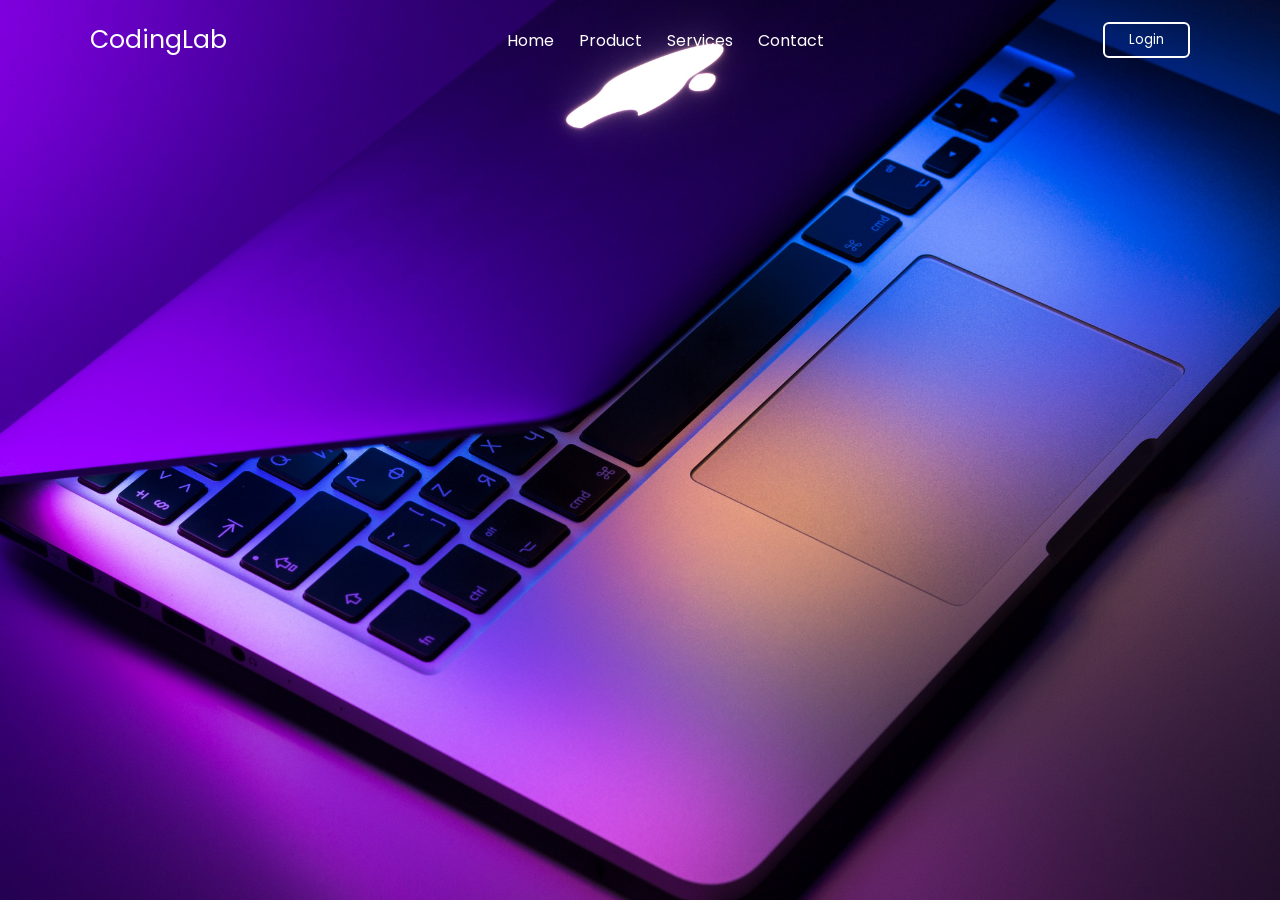
==== login/index.html @ eb07cb20 "Update index.html" ====
<!DOCTYPE html>
<!-- Coding by CodingLab || www.codinglabweb.com -->
<html lang="en">
  <head>
    <meta charset="UTF-8" />
    <meta http-equiv="X-UA-Compatible" content="IE=edge" />
    <meta name="viewport" content="width=device-width, initial-scale=1.0" />
    <title>Website with Login & Registration Form</title>
    <link rel="stylesheet" href="style.css" />
    <!-- Unicons -->
    <link rel="stylesheet" href="https://unicons.iconscout.com/release/v4.0.0/css/line.css" />
  </head>
  <body>
    <!-- Header -->
    <header class="header">
      <nav class="nav">
        <a href="#" class="nav_logo">CodingLab</a>

        <ul class="nav_items">
          <li class="nav_item">
            <a href="#" class="nav_link">Home</a>
            <a href="#" class="nav_link">Product</a>
            <a href="#" class="nav_link">Services</a>
            <a href="#" class="nav_link">Contact</a>
          </li>
        </ul>

        <button class="button" id="form-open">Login</button>
      </nav>
    </header>

    <!-- Home -->
    <section class="home">
      <div class="form_container">
        <i class="uil uil-times form_close"></i>
        <!-- Login From -->
        <div class="form login_form">
          <form action="#">
            <h2>Login</h2>

            <div class="input_box">
              <input type="email" placeholder="Enter your email" required />
              <i class="uil uil-envelope-alt email"></i>
            </div>
            <div class="input_box">
              <input type="password" placeholder="Enter your password" required />
              <i class="uil uil-lock password"></i>
              <i class="uil uil-eye-slash pw_hide"></i>
            </div>

            <div class="option_field">
              <span class="checkbox">
                <input type="checkbox" id="check" />
                <label for="check">Remember me</label>
              </span>
              <a href="#" class="forgot_pw">Forgot password?</a>
            </div>

            <button class="button">Login Now</button>

            <div class="login_signup">Don't have an account? <a href="#" id="signup">Signup</a></div>
          </form>
        </div>

        <!-- Signup From -->
        <div class="form signup_form">
          <form action="#">
            <h2>Signup</h2>

            <div class="input_box">
              <input type="email" placeholder="Enter your email" required />
              <i class="uil uil-envelope-alt email"></i>
            </div>
            <div class="input_box">
              <input type="password" placeholder="Create password" required />
              <i class="uil uil-lock password"></i>
              <i class="uil uil-eye-slash pw_hide"></i>
            </div>
            <div class="input_box">
              <input type="password" placeholder="Confirm password" required />
              <i class="uil uil-lock password"></i>
              <i class="uil uil-eye-slash pw_hide"></i>
            </div>

            <button class="button">Signup Now</button>

            <div class="login_signup">Already have an account? <a href="#" id="login">Login</a></div>
          </form>
        </div>
      </div>
    </section>

    <script src="js/login.js"></script>
  </body>
</html>
---- login/style.css ----
/* Import Google font - Poppins */
@import url("https://fonts.googleapis.com/css2?family=Poppins:wght@200;300;400;500;600;700&display=swap");
* {
  margin: 0;
  padding: 0;
  box-sizing: border-box;
  font-family: "Poppins", sans-serif;
}
a {
  text-decoration: none;
}
.header {
  position: fixed;
  height: 80px;
  width: 100%;
  z-index: 100;
  padding: 0 20px;
}
.nav {
  max-width: 1100px;
  width: 100%;
  margin: 0 auto;
}
.nav,
.nav_item {
  display: flex;
  height: 100%;
  align-items: center;
  justify-content: space-between;
}
.nav_logo,
.nav_link,
.button {
  color: #fff;
}
.nav_logo {
  font-size: 25px;
}
.nav_item {
  column-gap: 25px;
}
.nav_link:hover {
  color: #d9d9d9;
}
.button {
  padding: 6px 24px;
  border: 2px solid #fff;
  background: transparent;
  border-radius: 6px;
  cursor: pointer;
}
.button:active {
  transform: scale(0.98);
}

/* Home */
.home {
  position: relative;
  height: 100vh;
  width: 100%;
  background-image: url("bg.jpg");
  background-size: cover;
  background-position: center;
}
.home::before {
  content: "";
  position: absolute;
  height: 100%;
  width: 100%;
  background-color: rgba(0, 0, 0, 0.6);
  z-index: 100;
  opacity: 0;
  pointer-events: none;
  transition: all 0.5s ease-out;
}
.home.show::before {
  opacity: 1;
  pointer-events: auto;
}
/* From */
.form_container {
  position: fixed;
  max-width: 320px;
  width: 100%;
  top: 50%;
  left: 50%;
  transform: translate(-50%, -50%) scale(1.2);
  z-index: 101;
  background: #fff;
  padding: 25px;
  border-radius: 12px;
  box-shadow: rgba(0, 0, 0, 0.1);
  opacity: 0;
  pointer-events: none;
  transition: all 0.4s ease-out;
}
.home.show .form_container {
  opacity: 1;
  pointer-events: auto;
  transform: translate(-50%, -50%) scale(1);
}
.signup_form {
  display: none;
}
.form_container.active .signup_form {
  display: block;
}
.form_container.active .login_form {
  display: none;
}
.form_close {
  position: absolute;
  top: 10px;
  right: 20px;
  color: #0b0217;
  font-size: 22px;
  opacity: 0.7;
  cursor: pointer;
}
.form_container h2 {
  font-size: 22px;
  color: #0b0217;
  text-align: center;
}
.input_box {
  position: relative;
  margin-top: 30px;
  width: 100%;
  height: 40px;
}
.input_box input {
  height: 100%;
  width: 100%;
  border: none;
  outline: none;
  padding: 0 30px;
  color: #333;
  transition: all 0.2s ease;
  border-bottom: 1.5px solid #aaaaaa;
}
.input_box input:focus {
  border-color: #7d2ae8;
}
.input_box i {
  position: absolute;
  top: 50%;
  transform: translateY(-50%);
  font-size: 20px;
  color: #707070;
}
.input_box i.email,
.input_box i.password {
  left: 0;
}
.input_box input:focus ~ i.email,
.input_box input:focus ~ i.password {
  color: #7d2ae8;
}
.input_box i.pw_hide {
  right: 0;
  font-size: 18px;
  cursor: pointer;
}
.option_field {
  margin-top: 14px;
  display: flex;
  align-items: center;
  justify-content: space-between;
}
.form_container a {
  color: #7d2ae8;
  font-size: 12px;
}
.form_container a:hover {
  text-decoration: underline;
}
.checkbox {
  display: flex;
  column-gap: 8px;
  white-space: nowrap;
}
.checkbox input {
  accent-color: #7d2ae8;
}
.checkbox label {
  font-size: 12px;
  cursor: pointer;
  user-select: none;
  color: #0b0217;
}
.form_container .button {
  background: #7d2ae8;
  margin-top: 30px;
  width: 100%;
  padding: 10px 0;
  border-radius: 10px;
}
.login_signup {
  font-size: 12px;
  text-align: center;
  margin-top: 15px;
}
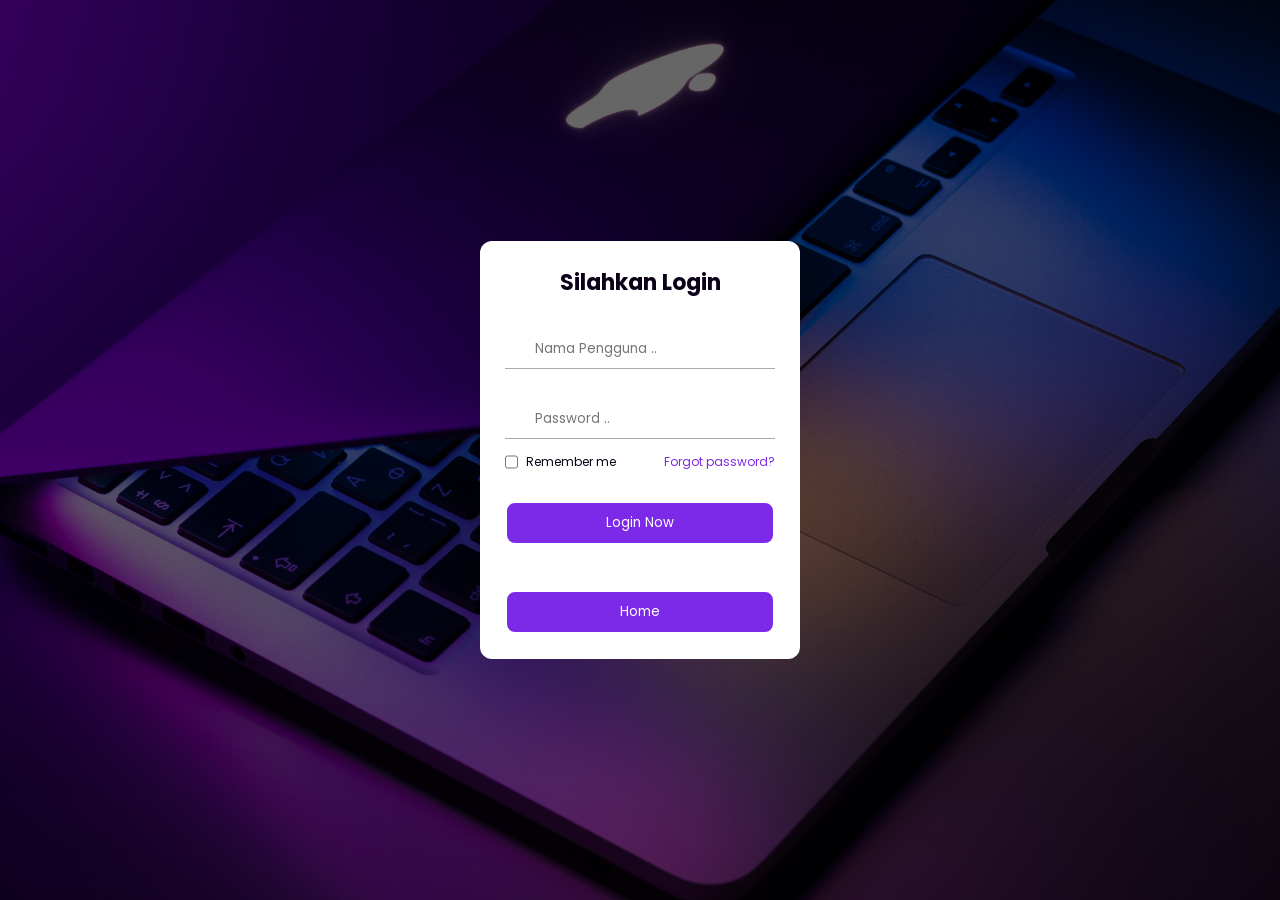
==== commit 4d4162a6: "Update index.html" ====
--- a/login/index.html
+++ b/login/index.html
@@ -1,49 +1,31 @@
 <!DOCTYPE html>
-<!-- Coding by CodingLab || www.codinglabweb.com -->
 <html lang="en">
   <head>
     <meta charset="UTF-8" />
     <meta http-equiv="X-UA-Compatible" content="IE=edge" />
     <meta name="viewport" content="width=device-width, initial-scale=1.0" />
-    <title>Website with Login & Registration Form</title>
+    <title>Login Page</title>
     <link rel="stylesheet" href="style.css" />
-    <!-- Unicons -->
     <link rel="stylesheet" href="https://unicons.iconscout.com/release/v4.0.0/css/line.css" />
   </head>
   <body>
-    <!-- Header -->
-    <header class="header">
-      <nav class="nav">
-        <a href="#" class="nav_logo">CodingLab</a>
 
-        <ul class="nav_items">
-          <li class="nav_item">
-            <a href="#" class="nav_link">Home</a>
-            <a href="#" class="nav_link">Product</a>
-            <a href="#" class="nav_link">Services</a>
-            <a href="#" class="nav_link">Contact</a>
-          </li>
-        </ul>
-
-        <button class="button" id="form-open">Login</button>
-      </nav>
-    </header>
-
-    <!-- Home -->
-    <section class="home">
+    <section class="home show">
       <div class="form_container">
+        
         <i class="uil uil-times form_close"></i>
-        <!-- Login From -->
+        
         <div class="form login_form">
-          <form action="#">
-            <h2>Login</h2>
+          <form id="loginForm">
+            <h2>Silahkan Login</h2>
 
             <div class="input_box">
-              <input type="email" placeholder="Enter your email" required />
+              <input type="text" id="username" placeholder="Nama Pengguna .." required="required">
               <i class="uil uil-envelope-alt email"></i>
             </div>
+            
             <div class="input_box">
-              <input type="password" placeholder="Enter your password" required />
+              <input type="password" id="password" placeholder="Password .." required="required">
               <i class="uil uil-lock password"></i>
               <i class="uil uil-eye-slash pw_hide"></i>
             </div>
@@ -56,38 +38,17 @@
               <a href="#" class="forgot_pw">Forgot password?</a>
             </div>
 
-            <button class="button">Login Now</button>
-
-            <div class="login_signup">Don't have an account? <a href="#" id="signup">Signup</a></div>
+            <button type="submit" class="button">Login Now</button>
+            
+            <div style="margin-top: 15px; text-align: center;">
+              <button type="button" class="button" onclick="location.href='../index.html';">Home</button>
+            </div>
+            
+            <div id="alertBox" class="alert" style="display:none;"></div>
           </form>
         </div>
 
-        <!-- Signup From -->
-        <div class="form signup_form">
-          <form action="#">
-            <h2>Signup</h2>
-
-            <div class="input_box">
-              <input type="email" placeholder="Enter your email" required />
-              <i class="uil uil-envelope-alt email"></i>
-            </div>
-            <div class="input_box">
-              <input type="password" placeholder="Create password" required />
-              <i class="uil uil-lock password"></i>
-              <i class="uil uil-eye-slash pw_hide"></i>
-            </div>
-            <div class="input_box">
-              <input type="password" placeholder="Confirm password" required />
-              <i class="uil uil-lock password"></i>
-              <i class="uil uil-eye-slash pw_hide"></i>
-            </div>
-
-            <button class="button">Signup Now</button>
-
-            <div class="login_signup">Already have an account? <a href="#" id="login">Login</a></div>
-          </form>
-        </div>
-      </div>
+      </div> 
     </section>
 
     <script src="js/login.js"></script>
--- a/login/style.css
+++ b/login/style.css
@@ -200,3 +200,16 @@
   text-align: center;
   margin-top: 15px;
 }
+#message{
+    background: #ff4e4e;
+    color: white;
+    text-align: center;
+    margin-top: 20px;
+}
+#alertBox{
+    position: fixed;
+    top: 20px;
+    left: 50%;
+    transform: translateX(-50%);
+    z-index: 999;
+}
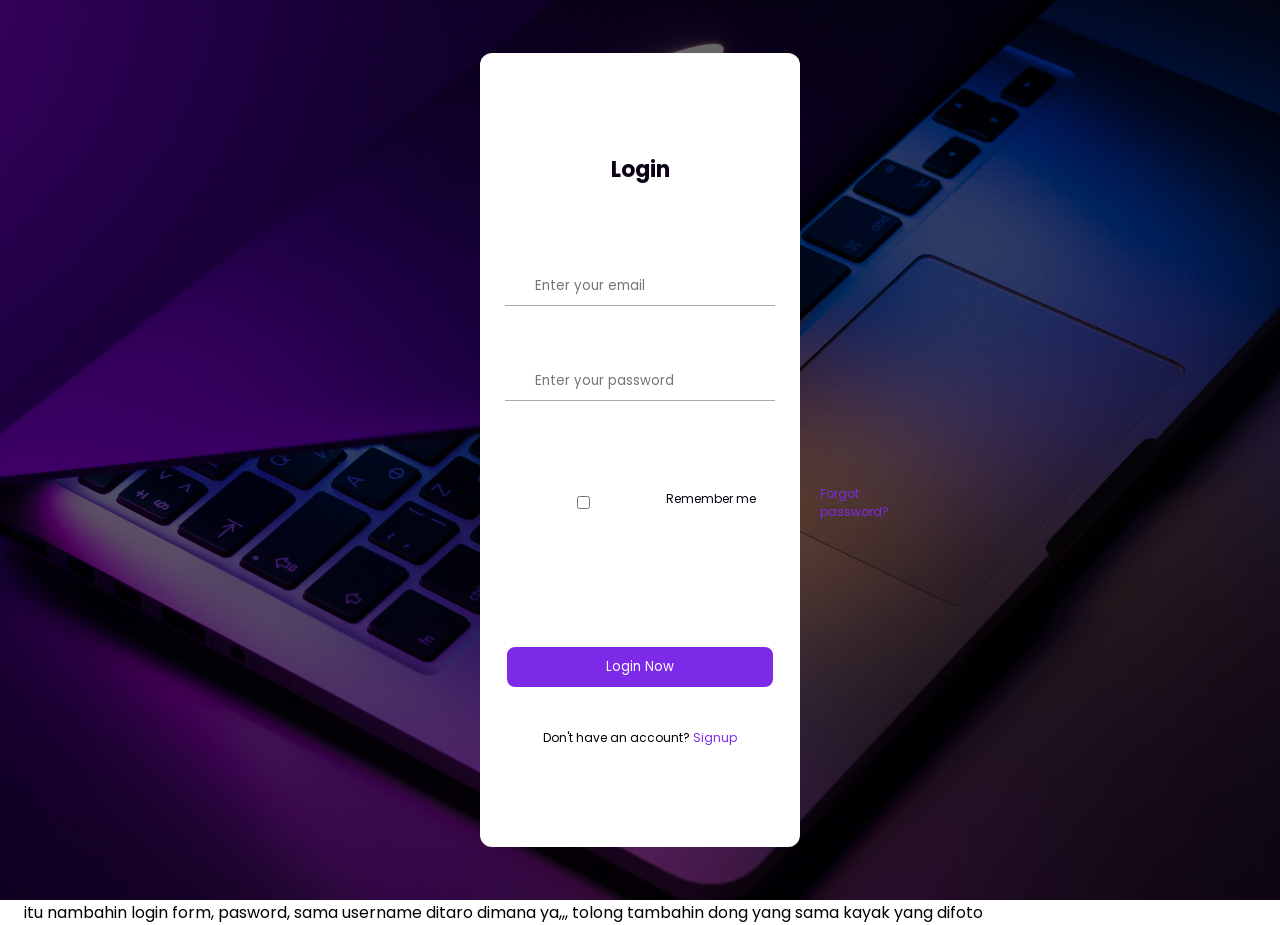
==== commit ce4a80da: "Update index.html" ====
--- a/login/index.html
+++ b/login/index.html
@@ -15,42 +15,62 @@
         
         <i class="uil uil-times form_close"></i>
         
-        <div class="form login_form">
-          <form id="loginForm">
-            <h2>Silahkan Login</h2>
+          <div class="form login_form">
+          <form action="#">
+            <h2>Login</h2>
 
-            <div class="input_box">
-              <input type="text" id="username" placeholder="Nama Pengguna .." required="required">
-              <i class="uil uil-envelope-alt email"></i>
-            </div>
-            
-            <div class="input_box">
-              <input type="password" id="password" placeholder="Password .." required="required">
-              <i class="uil uil-lock password"></i>
-              <i class="uil uil-eye-slash pw_hide"></i>
-            </div>
+            <div class="input_box">
+              <input type="email" placeholder="Enter your email" required />
+              <i class="uil uil-envelope-alt email"></i>
+            </div>
+            <div class="input_box">
+              <input type="password" placeholder="Enter your password" required />
+              <i class="uil uil-lock password"></i>
+              <i class="uil uil-eye-slash pw_hide"></i>
+            </div>
 
-            <div class="option_field">
-              <span class="checkbox">
-                <input type="checkbox" id="check" />
-                <label for="check">Remember me</label>
-              </span>
-              <a href="#" class="forgot_pw">Forgot password?</a>
-            </div>
+            <div class="option_field">
+              <span class="checkbox">
+                <input type="checkbox" id="check" />
+                <label for="check">Remember me</label>
+              </span>
+              <a href="#" class="forgot_pw">Forgot password?</a>
+            </div>
 
-            <button type="submit" class="button">Login Now</button>
-            
-            <div style="margin-top: 15px; text-align: center;">
-              <button type="button" class="button" onclick="location.href='../index.html';">Home</button>
-            </div>
-            
-            <div id="alertBox" class="alert" style="display:none;"></div>
-          </form>
-        </div>
+            <button class="button">Login Now</button>
 
-      </div> 
-    </section>
+            <div class="login_signup">Don't have an account? <a href="#" id="signup">Signup</a></div>
+          </form>
+        </div>
 
-    <script src="js/login.js"></script>
-  </body>
-</html>
+        <!-- Signup From -->
+        <div class="form signup_form">
+          <form action="#">
+            <h2>Signup</h2>
+
+            <div class="input_box">
+              <input type="email" placeholder="Enter your email" required />
+              <i class="uil uil-envelope-alt email"></i>
+            </div>
+            <div class="input_box">
+              <input type="password" placeholder="Create password" required />
+              <i class="uil uil-lock password"></i>
+              <i class="uil uil-eye-slash pw_hide"></i>
+            </div>
+            <div class="input_box">
+              <input type="password" placeholder="Confirm password" required />
+              <i class="uil uil-lock password"></i>
+              <i class="uil uil-eye-slash pw_hide"></i>
+            </div>
+
+            <button class="button">Signup Now</button>
+
+            <div class="login_signup">Already have an account? <a href="#" id="login">Login</a></div>
+          </form>
+        </div>
+      </div>
+    </section>
+
+    <script src="js/login.js"></script>
+  </body>
+</html>   itu nambahin login form, pasword, sama username ditaro dimana ya,,, tolong tambahin dong yang sama kayak yang difoto
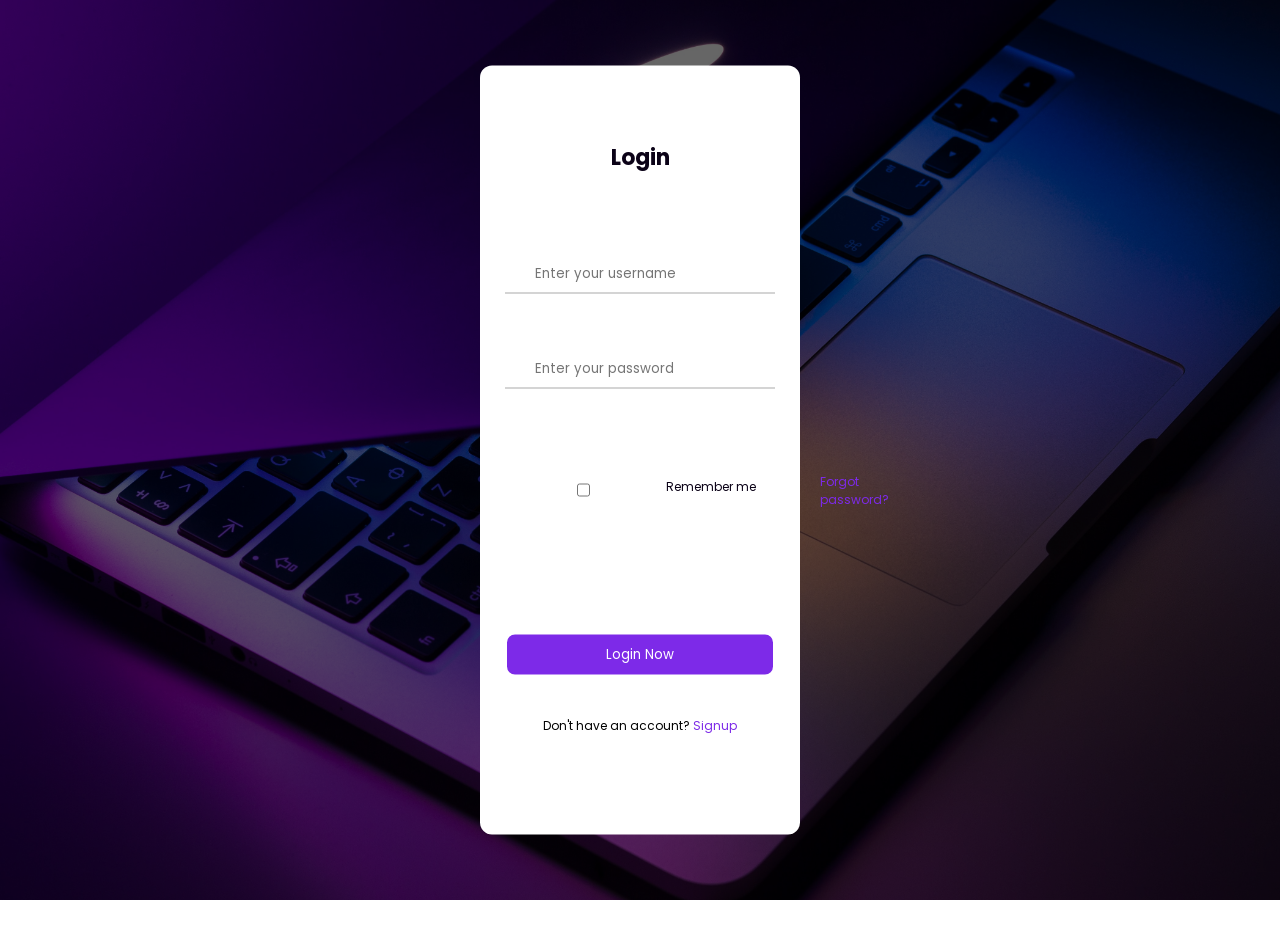
==== commit e4b41cb6: "Update index.html" ====
--- a/login/index.html
+++ b/login/index.html
@@ -15,16 +15,16 @@
         
         <i class="uil uil-times form_close"></i>
         
-          <div class="form login_form">
-          <form action="#">
-            <h2>Login</h2>
+               <div class="form login_form">
+          <form action="#" id="loginForm">
+           <h2>Login</h2>
 
             <div class="input_box">
-              <input type="email" placeholder="Enter your email" required />
+              <input type="text" id="username" placeholder="Enter your username" required />
               <i class="uil uil-envelope-alt email"></i>
             </div>
             <div class="input_box">
-              <input type="password" placeholder="Enter your password" required />
+              <input type="password" id="password" placeholder="Enter your password" required />
               <i class="uil uil-lock password"></i>
               <i class="uil uil-eye-slash pw_hide"></i>
             </div>
@@ -41,7 +41,7 @@
 
             <div class="login_signup">Don't have an account? <a href="#" id="signup">Signup</a></div>
           </form>
-        </div>
+        </div> 
 
         <!-- Signup From -->
         <div class="form signup_form">
@@ -73,4 +73,4 @@
 
     <script src="js/login.js"></script>
   </body>
-</html>   itu nambahin login form, pasword, sama username ditaro dimana ya,,, tolong tambahin dong yang sama kayak yang difoto
+</html>   
